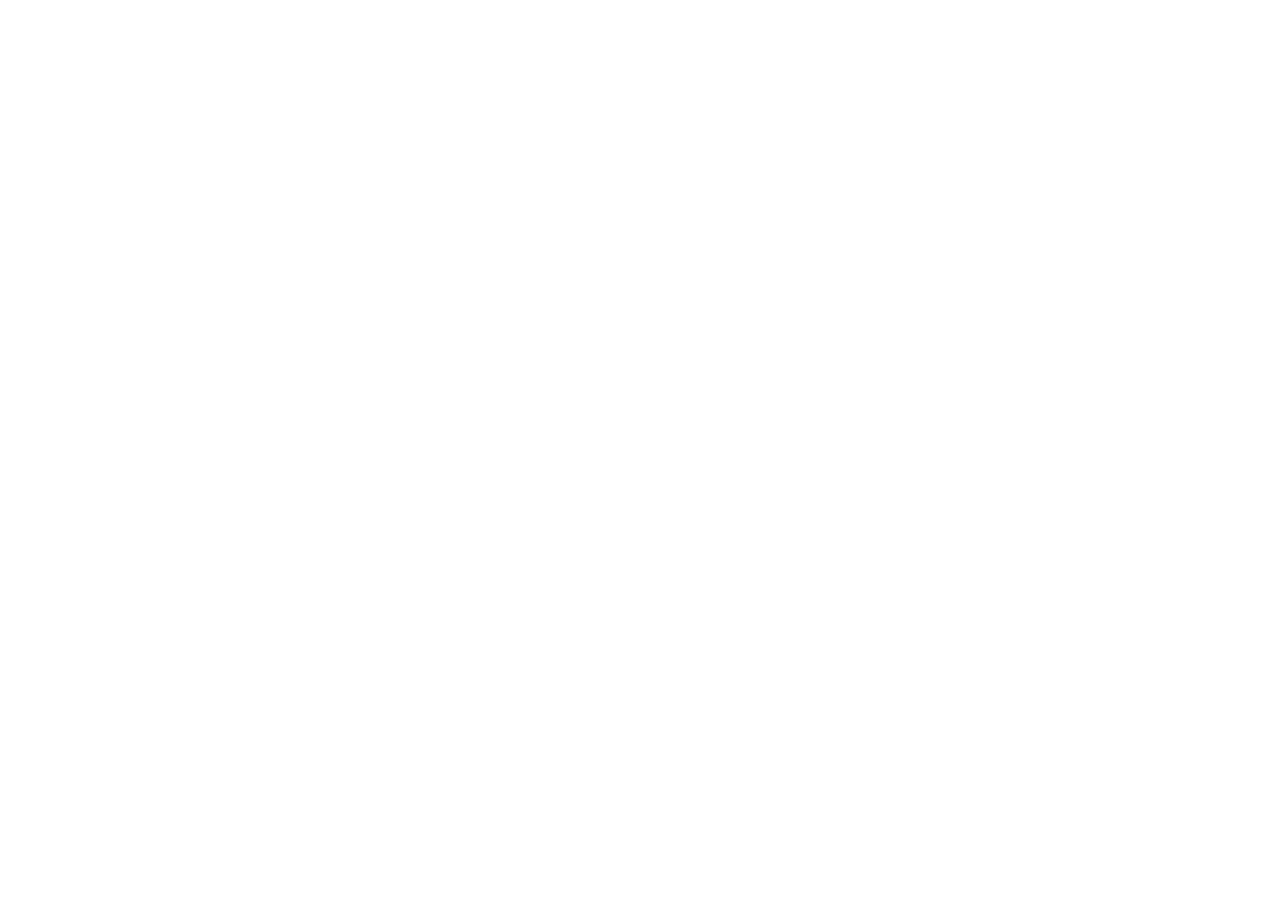
==== index.html @ f7848aa7 "criei a pagina principal" ====
<!DOCTYPE html>
<html lang="pt-br">
<head>
    <meta charset="UTF-8">
    <meta name="viewport" content="width=device-width, initial-scale=1.0"> <link rel="shortcut icon" href="favicon.ico" type="image/x-icon">
    <title>Redes Sociais</title>
</head>
<body>
    
    
</body>
</html>
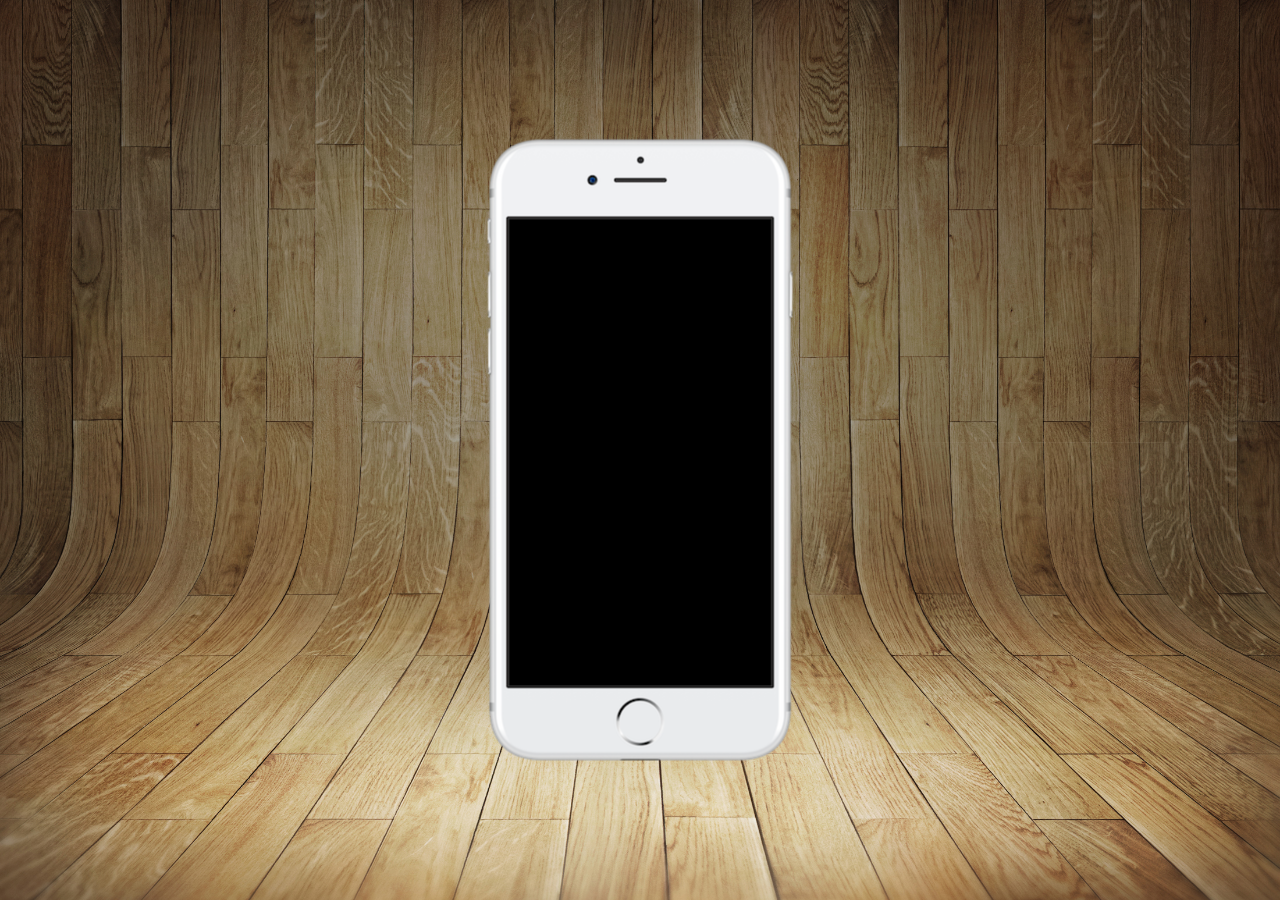
==== commit 75cb7813: "adicionei estilos e imagem central" ====
--- a/index.html
+++ b/index.html
@@ -3,10 +3,18 @@
 <head>
     <meta charset="UTF-8">
     <meta name="viewport" content="width=device-width, initial-scale=1.0"> <link rel="shortcut icon" href="favicon.ico" type="image/x-icon">
+    <link rel="stylesheet" href="estilos/style.css">
     <title>Redes Sociais</title>
 </head>
 <body>
-    
+    <main>
+        <section id="telefone">
+
+        </section>
+        <section id="redes-sociais">
+
+        </section>
+    </main>
     
 </body>
 </html>--- a/estilos/style.css
+++ b/estilos/style.css
@@ -0,0 +1,36 @@
+@charset "UTF-8";
+
+* {
+    margin: 0px;
+    padding: 0px;
+    font-family: Arial, Helvetica, sans-serif;
+}
+
+html, body {
+    height: 100vh;
+    width: 100vw;
+    background-color: black;
+}
+
+body {
+    background: url('../imagens/fundo-madeira.jpg') no-repeat top center;
+    background-size: cover;
+    background-attachment: fixed;
+}
+
+main {
+    height: 100vh;
+    position: relative;
+   
+}
+
+section#telefone {
+    position: absolute;
+    top: 50%;
+    left: 50%;
+    transform: translate(-50%, -50%);
+    height: 627px;
+    width: 311px;
+    background-color: blue;
+    background: url('../imagens/frame-iphone.png') no-repeat;
+}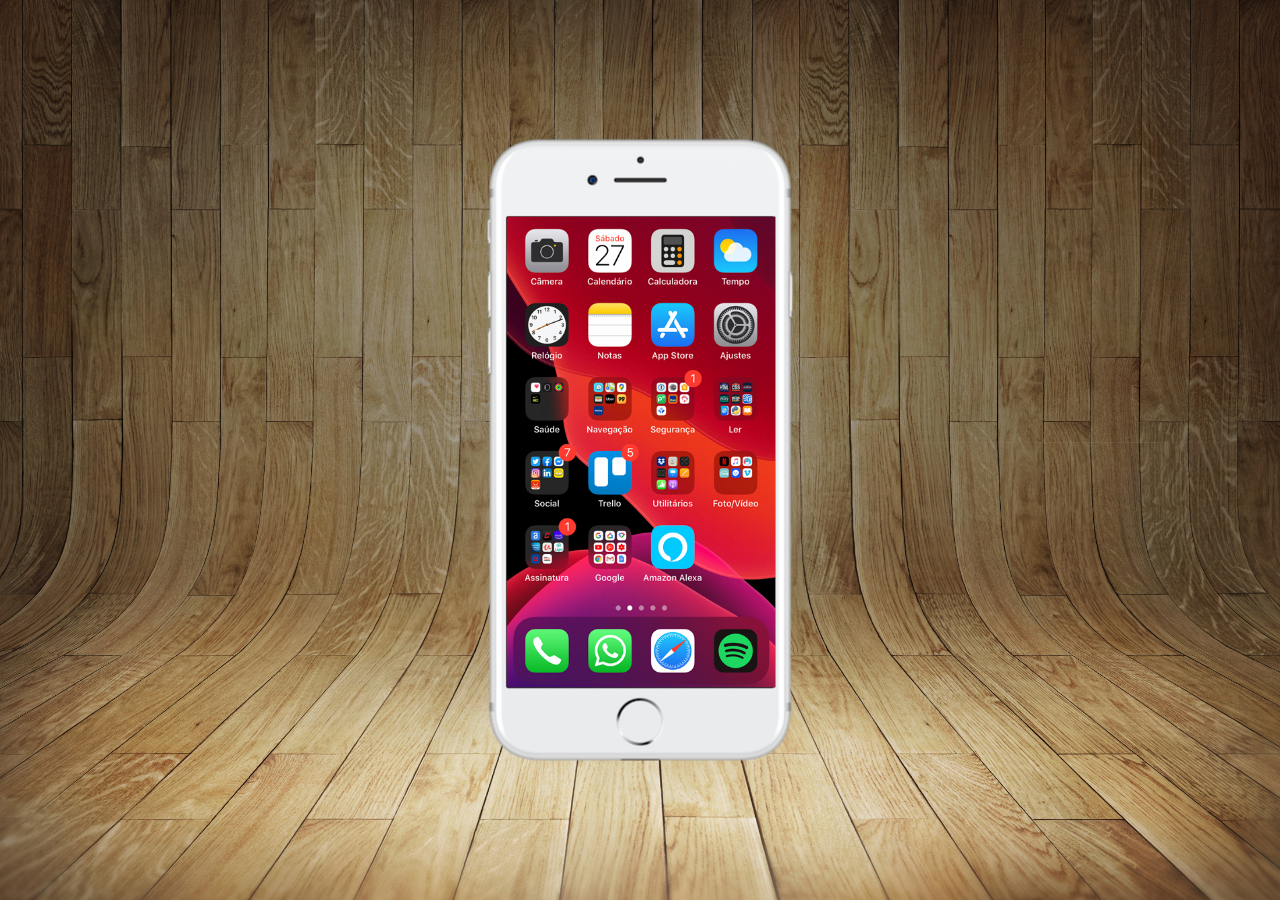
==== commit 51c2dc95: "criei a tela home" ====
--- a/index.html
+++ b/index.html
@@ -9,6 +9,7 @@
 <body>
     <main>
         <section id="telefone">
+            <iframe src="home.html" name="tela" id="tela" frameborder="0"></iframe>
 
         </section>
         <section id="redes-sociais">
--- a/estilos/style.css
+++ b/estilos/style.css
@@ -33,4 +33,12 @@
     width: 311px;
     background-color: blue;
     background: url('../imagens/frame-iphone.png') no-repeat;
+}
+
+iframe#tela {
+    position: relative;
+    top: 80px;
+    left: 22px;
+    width: 269px;
+    height: 471px;
 }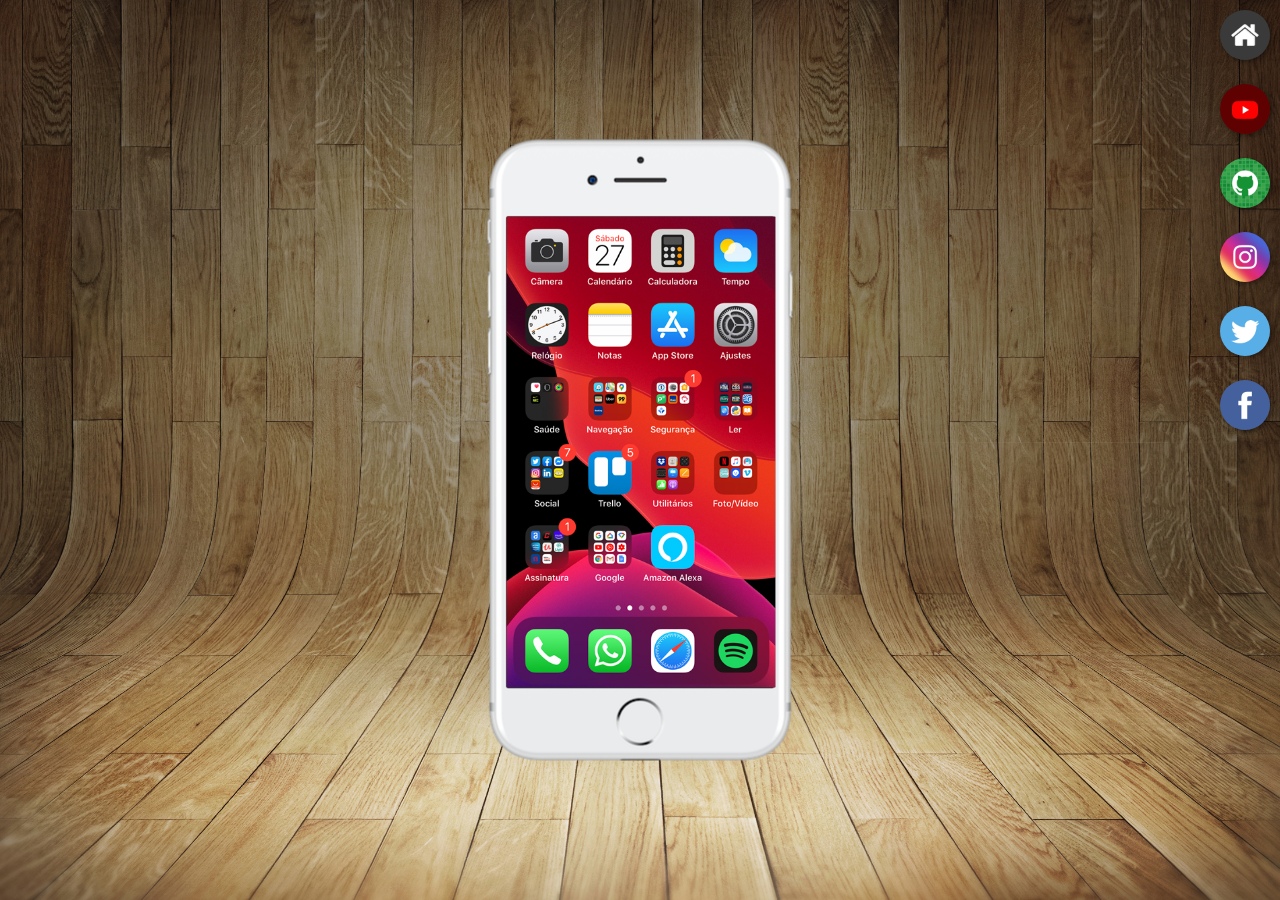
==== commit 8eb0053f: "criei menu lateral" ====
--- a/index.html
+++ b/index.html
@@ -9,10 +9,16 @@
 <body>
     <main>
         <section id="telefone">
-            <iframe src="home.html" name="tela" id="tela" frameborder="0"></iframe>
+            <iframe src="home.html" name="tela" id="tela" frameborder="0"> o navegador não é compativél com isso.</iframe>
 
         </section>
         <section id="redes-sociais">
+            <a href="#" target="tela"><img src="imagens/logo-home.jpg" alt="Home"></a><br>
+            <a href="#" target="tela"><img src="imagens/logo-youtube.jpg" alt="Youtube"></a><br>
+            <a href="#" target="tela"><img src="imagens/logo-github.jpg" alt="Github"></a><br>
+            <a href="#" target="tela"><img src="imagens/logo-instagram.jpg" alt="Instagram"></a><br>
+            <a href="#" target="tela"><img src="imagens/logo-twitter.jpg" alt="Twitter"></a><br>
+            <a href="#" target="tela"><img src="imagens/logo-facebook.jpg" alt="facebook"></a><br>
 
         </section>
     </main>
--- a/estilos/style.css
+++ b/estilos/style.css
@@ -41,4 +41,21 @@
     left: 22px;
     width: 269px;
     height: 471px;
+}
+section#redes-sociais {
+    text-align: right;
+}
+
+section#redes-sociais img {
+    width: 50px;
+    margin: 10px;
+    border-radius: 50%;
+    box-shadow: 2px 2px 5px rgba(0, 0, 0, 0.404);
+    box-sizing: border-box;
+}
+section#redes-sociais img:hover {
+    border: 2px solid rgba(128, 128, 128, 0.527);
+    transform: translate(-3px, -3px);
+    box-shadow: 5px 5px 10px rgba(0, 0, 0, 0.623);
+    transition: transform 1s;
 }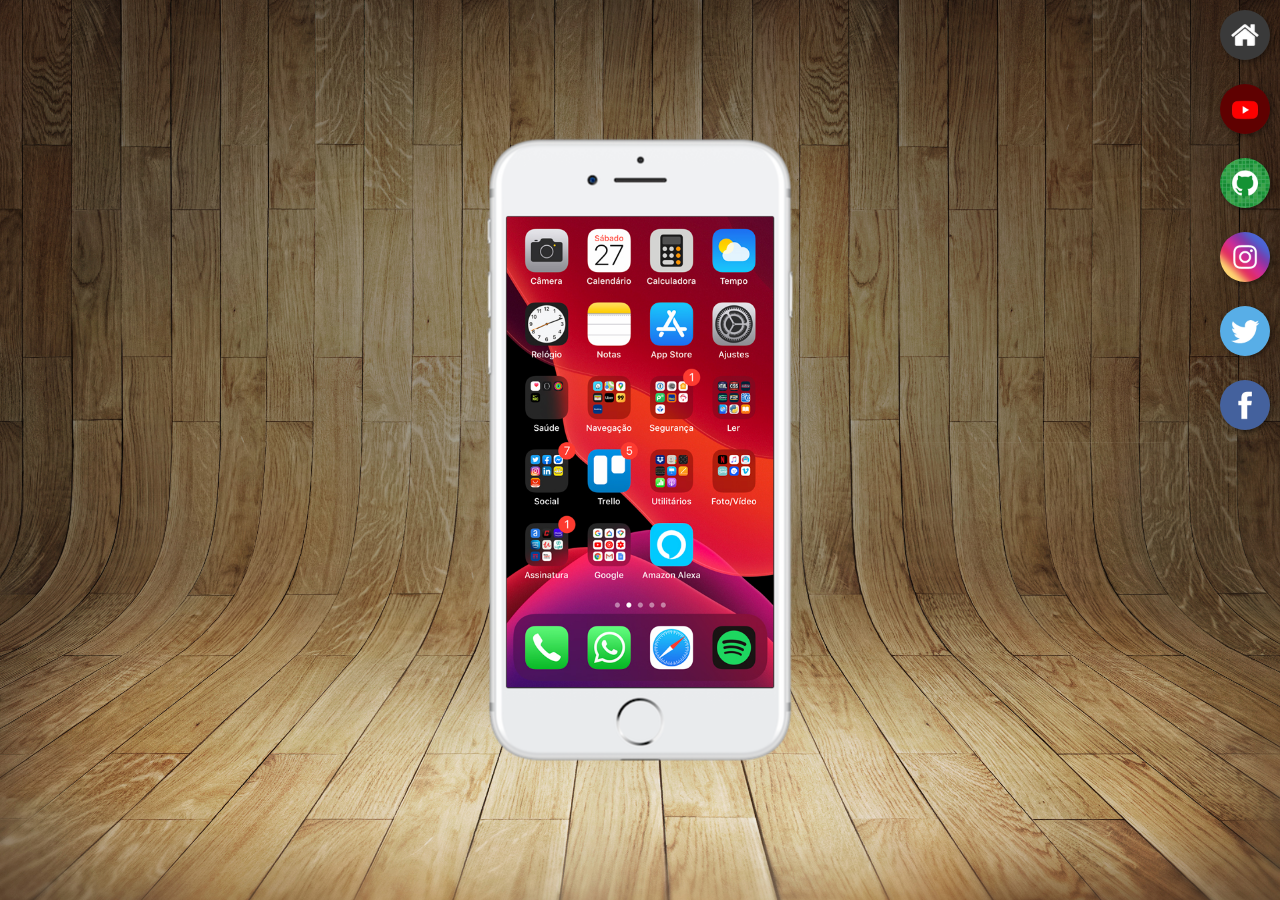
==== commit f5802989: "implementação das paginas do menu" ====
--- a/index.html
+++ b/index.html
@@ -13,12 +13,12 @@
 
         </section>
         <section id="redes-sociais">
-            <a href="#" target="tela"><img src="imagens/logo-home.jpg" alt="Home"></a><br>
-            <a href="#" target="tela"><img src="imagens/logo-youtube.jpg" alt="Youtube"></a><br>
-            <a href="#" target="tela"><img src="imagens/logo-github.jpg" alt="Github"></a><br>
-            <a href="#" target="tela"><img src="imagens/logo-instagram.jpg" alt="Instagram"></a><br>
-            <a href="#" target="tela"><img src="imagens/logo-twitter.jpg" alt="Twitter"></a><br>
-            <a href="#" target="tela"><img src="imagens/logo-facebook.jpg" alt="facebook"></a><br>
+            <a href="home.html" target="tela"><img src="imagens/logo-home.jpg" alt="Home"></a><br>
+            <a href="youtube.html" target="tela"><img src="imagens/logo-youtube.jpg" alt="Youtube"></a><br>
+            <a href="github.html" target="tela"><img src="imagens/logo-github.jpg" alt="Github"></a><br>
+            <a href="instagram.html" target="tela"><img src="imagens/logo-instagram.jpg" alt="Instagram"></a><br>
+            <a href="twitter.html" target="tela"><img src="imagens/logo-twitter.jpg" alt="Twitter"></a><br>
+            <a href="facebook.html" target="tela"><img src="imagens/logo-facebook.jpg" alt="facebook"></a><br>
 
         </section>
     </main>
--- a/estilos/style.css
+++ b/estilos/style.css
@@ -39,7 +39,7 @@
     position: relative;
     top: 80px;
     left: 22px;
-    width: 269px;
+    width: 267px;
     height: 471px;
 }
 section#redes-sociais {
